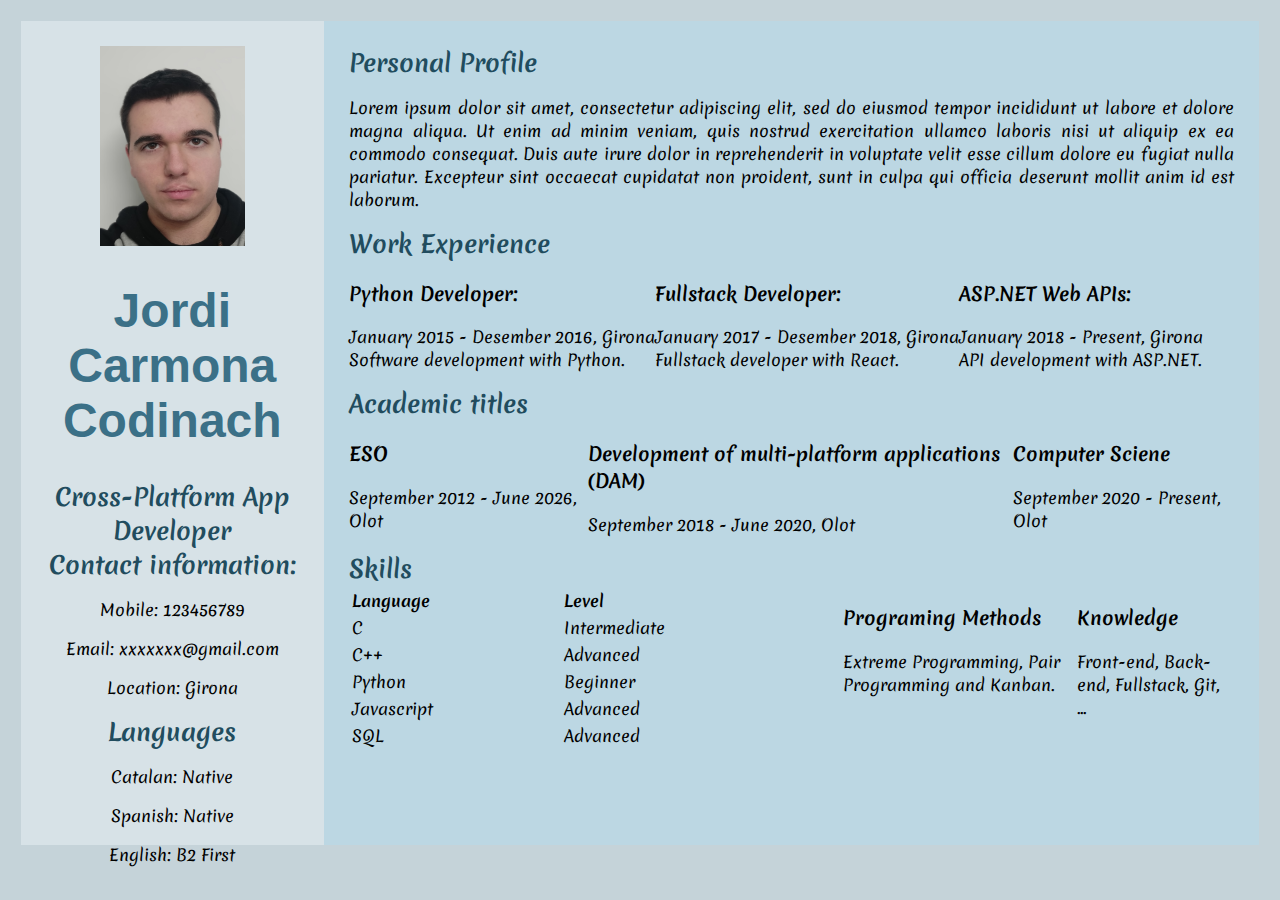
==== index.html @ 5201eeb8 "Update and rename curriculum.html to index.html" ====
<!DOCTYPE html>
<html lang="en">
   <head>
      <meta charset="utf-8">
      <title>Hypermedia Project Part 1</title>
      <link rel="stylesheet" type="text/css" href="curriculum.css">
      <link href='https://fonts.googleapis.com/css?family=Merienda' rel='stylesheet'>
   </head>
   <body>
      <div class="column1">
         <img id="profilepic" src="fotoperfil.jpg" alt="profilepic">
         <h1>Jordi Carmona Codinach</h1>
         <h2>Cross-Platform App Developer</h2>
         <div id="info">
            <h2>Contact information:</h2>
            <p>Mobile: 123456789</p>
            <p>Email: xxxxxxx@gmail.com</p>
            <p>Location: Girona</p>
         </div>
         <div id="languages">
            <h2>Languages</h2>
            <p>Catalan: Native</p>
            <p>Spanish: Native</p>
            <p>English: B2 First</p>
         </div>
      </div>
      <div class="column2">
         <div id="personalinfo">
            <h2>Personal Profile</h2>
            <p>
               Lorem ipsum dolor sit amet, consectetur adipiscing elit, sed do eiusmod tempor incididunt ut labore et dolore magna aliqua. 
               Ut enim ad minim veniam, quis nostrud exercitation ullamco laboris nisi ut aliquip ex ea commodo consequat. 
               Duis aute irure dolor in reprehenderit in voluptate velit esse cillum dolore eu fugiat nulla pariatur. 
               Excepteur sint occaecat cupidatat non proident, sunt in culpa qui officia deserunt mollit anim id est laborum.
            </p>
         </div>
         <h2>Work Experience</h2>
         <div id="work">
            <div class="box">
               <h3>Python Developer:</h3>
               <p>January 2015 - Desember 2016, Girona
                  <br>Software development with Python.
               </p>
            </div>
             <div class="box">
               <h3>Fullstack Developer:</h3>
               <p>January 2017 - Desember 2018, Girona
                  <br>Fullstack developer with React.
               </p>
            </div>
             <div class="box">
               <h3>ASP.NET Web APIs:</h3>
               <p>January 2018 - Present, Girona
                  <br>API development with ASP.NET.
               </p>
            </div>
         </div>
         <h2>Academic titles</h2>
         <div id="titles">
             <div class="box">
               <h3>ESO</h3>
               <p>September 2012 - June 2026, Olot</p>
            </div>
            <div class="box">
               <h3>Development of multi-platform applications (DAM)</h3>
               <p>September 2018 - June 2020, Olot</p>
            </div>
            <div class="box">
               <h3>Computer Sciene</h3>
               <p>September 2020 - Present, Olot</p>
            </div>
         </div>
         <h2>Skills</h2>
         <div id="skills">
            <table class="box">
               <tr>
                  <th>Language</th>
                  <th>Level</th>
               </tr>
               <tr>
                  <td>C</td>
                  <td>Intermediate</td>
               </tr>
               <tr>
                  <td>C++</td>
                  <td>Advanced</td>
               </tr>
               <tr>
                  <td>Python</td>
                  <td>Beginner</td>
               </tr>
               <tr>
                  <td>Javascript</td>
                  <td>Advanced</td>
               </tr>
               <tr>
                  <td>SQL</td>
                  <td>Advanced</td>
               </tr>
            </table>
            <div class="box">
               <h3>Programing Methods</h3>
               <p>Extreme Programming, Pair Programming and Kanban.</p>
            </div>
            <div class="box">
               <h3>Knowledge</h3>
               <p>Front-end, Back-end, Fullstack, Git, ...</p>
            </div>
         </div>
      </div>
   </body>
</html>
---- curriculum.css ----
html{
	background-color: #C5D3D9;
	font-family: 'Merienda';
}
body{
	height: 100%;
}
#profilepic{
	height: 200px;
	width: 145px;
}
.column1{
	margin-top: 1%;
	margin-left: 1%;
	margin-bottom: 1%;
	float: left;
	width: 20%;
	height: 86vh;
	background-color: #D7E2E7;
	padding: 2%;
	text-align: center;
}
.column2{
	margin-top: 1%;
	margin-bottom: 1%;
	float: left;
	width: 70%;
	height: 86vh;
	padding: 2%;
	background-color: #BCd7E3;
	text-align: justify;
}
h1{
	color: #3B7087;
	font-family: "Gill Sans", sans-serif;
	font-size: 3em;
}
h2{
	color: #214C5E;
	margin: 0px;
}
#info{
	float: justify;
}
#work, #titles, #skills{
	display: flex;
	text-align: left;
}
#work span, #titles span, #skills span, #skills table{
	margin-right: 2%;
	width: 100%;
}
#work span:last-child, #titles span:last-child, #skills span:last-child{
	margin-right: 0;
}
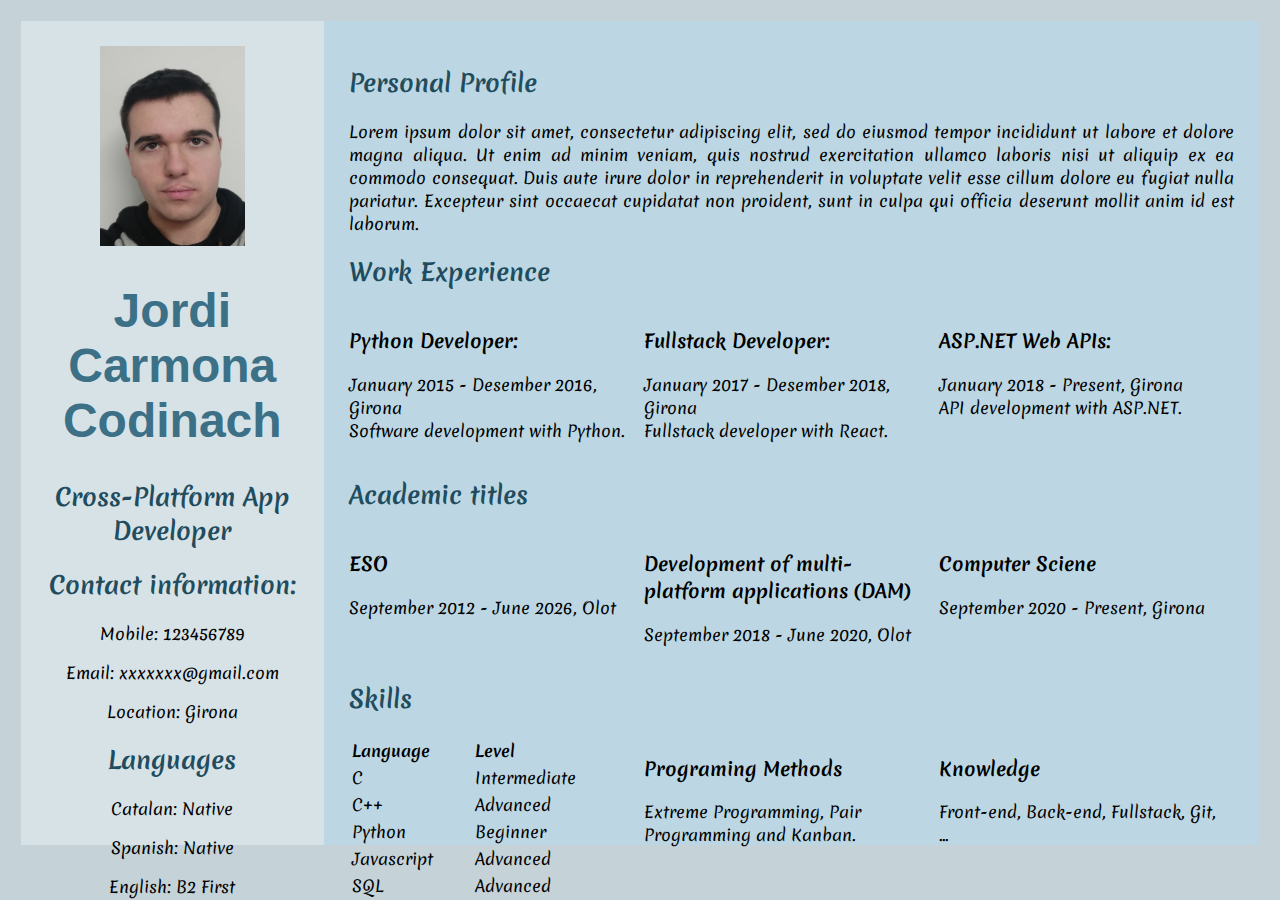
==== commit 5db7da04: "Update index.html" ====
--- a/index.html
+++ b/index.html
@@ -67,7 +67,7 @@
             </div>
             <div class="box">
                <h3>Computer Sciene</h3>
-               <p>September 2020 - Present, Olot</p>
+               <p>September 2020 - Present, Girona</p>
             </div>
          </div>
          <h2>Skills</h2>
--- a/curriculum.css
+++ b/curriculum.css
@@ -37,19 +37,15 @@
 }
 h2{
 	color: #214C5E;
-	margin: 0px;
-}
-#info{
-	float: justify;
 }
 #work, #titles, #skills{
 	display: flex;
 	text-align: left;
 }
-#work span, #titles span, #skills span, #skills table{
+.box{
 	margin-right: 2%;
 	width: 100%;
 }
 #work span:last-child, #titles span:last-child, #skills span:last-child{
 	margin-right: 0;
-}+}
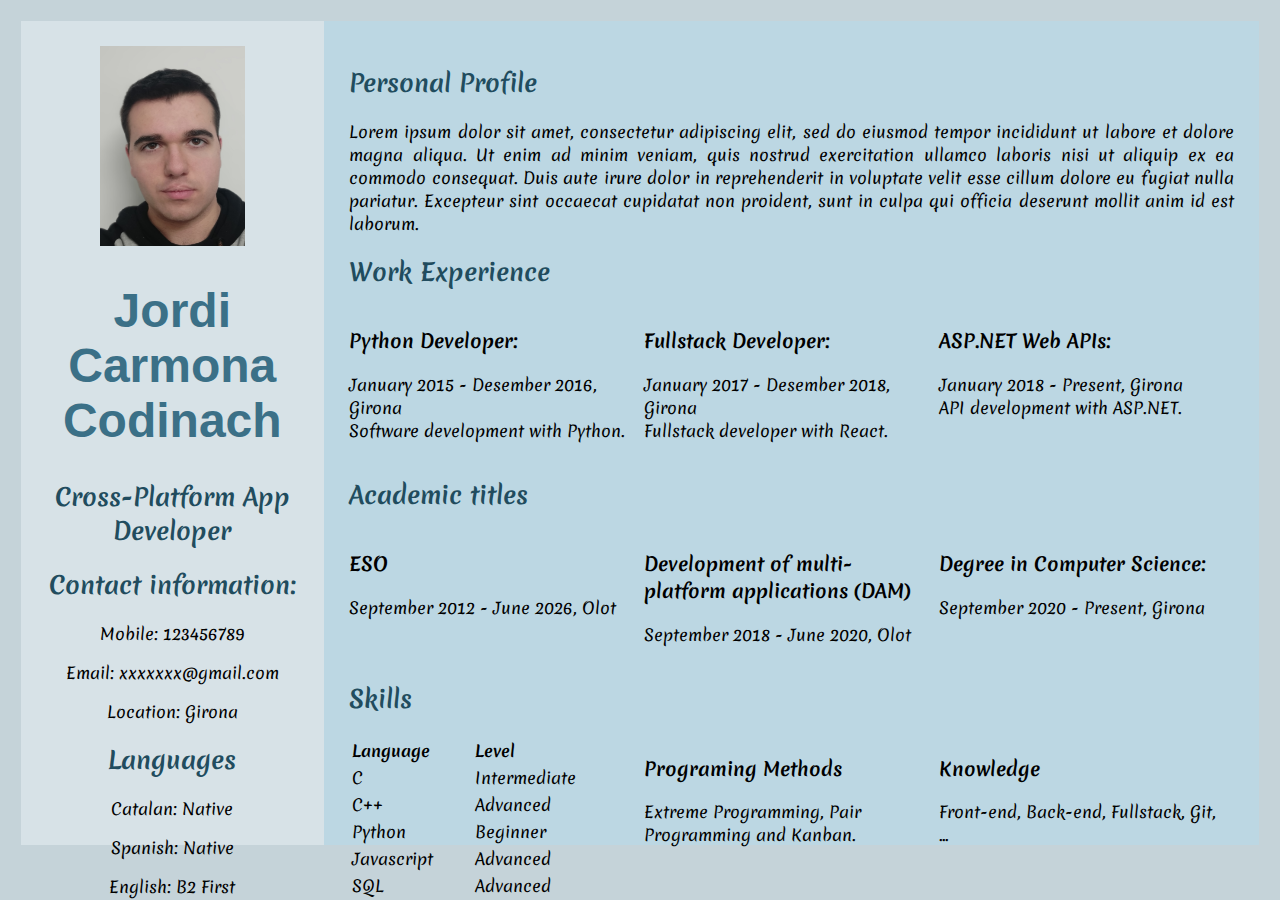
==== commit 37542e41: "Update index.html" ====
--- a/index.html
+++ b/index.html
@@ -66,7 +66,7 @@
                <p>September 2018 - June 2020, Olot</p>
             </div>
             <div class="box">
-               <h3>Computer Sciene</h3>
+               <h3>Degree in Computer Science:</h3>
                <p>September 2020 - Present, Girona</p>
             </div>
          </div>
